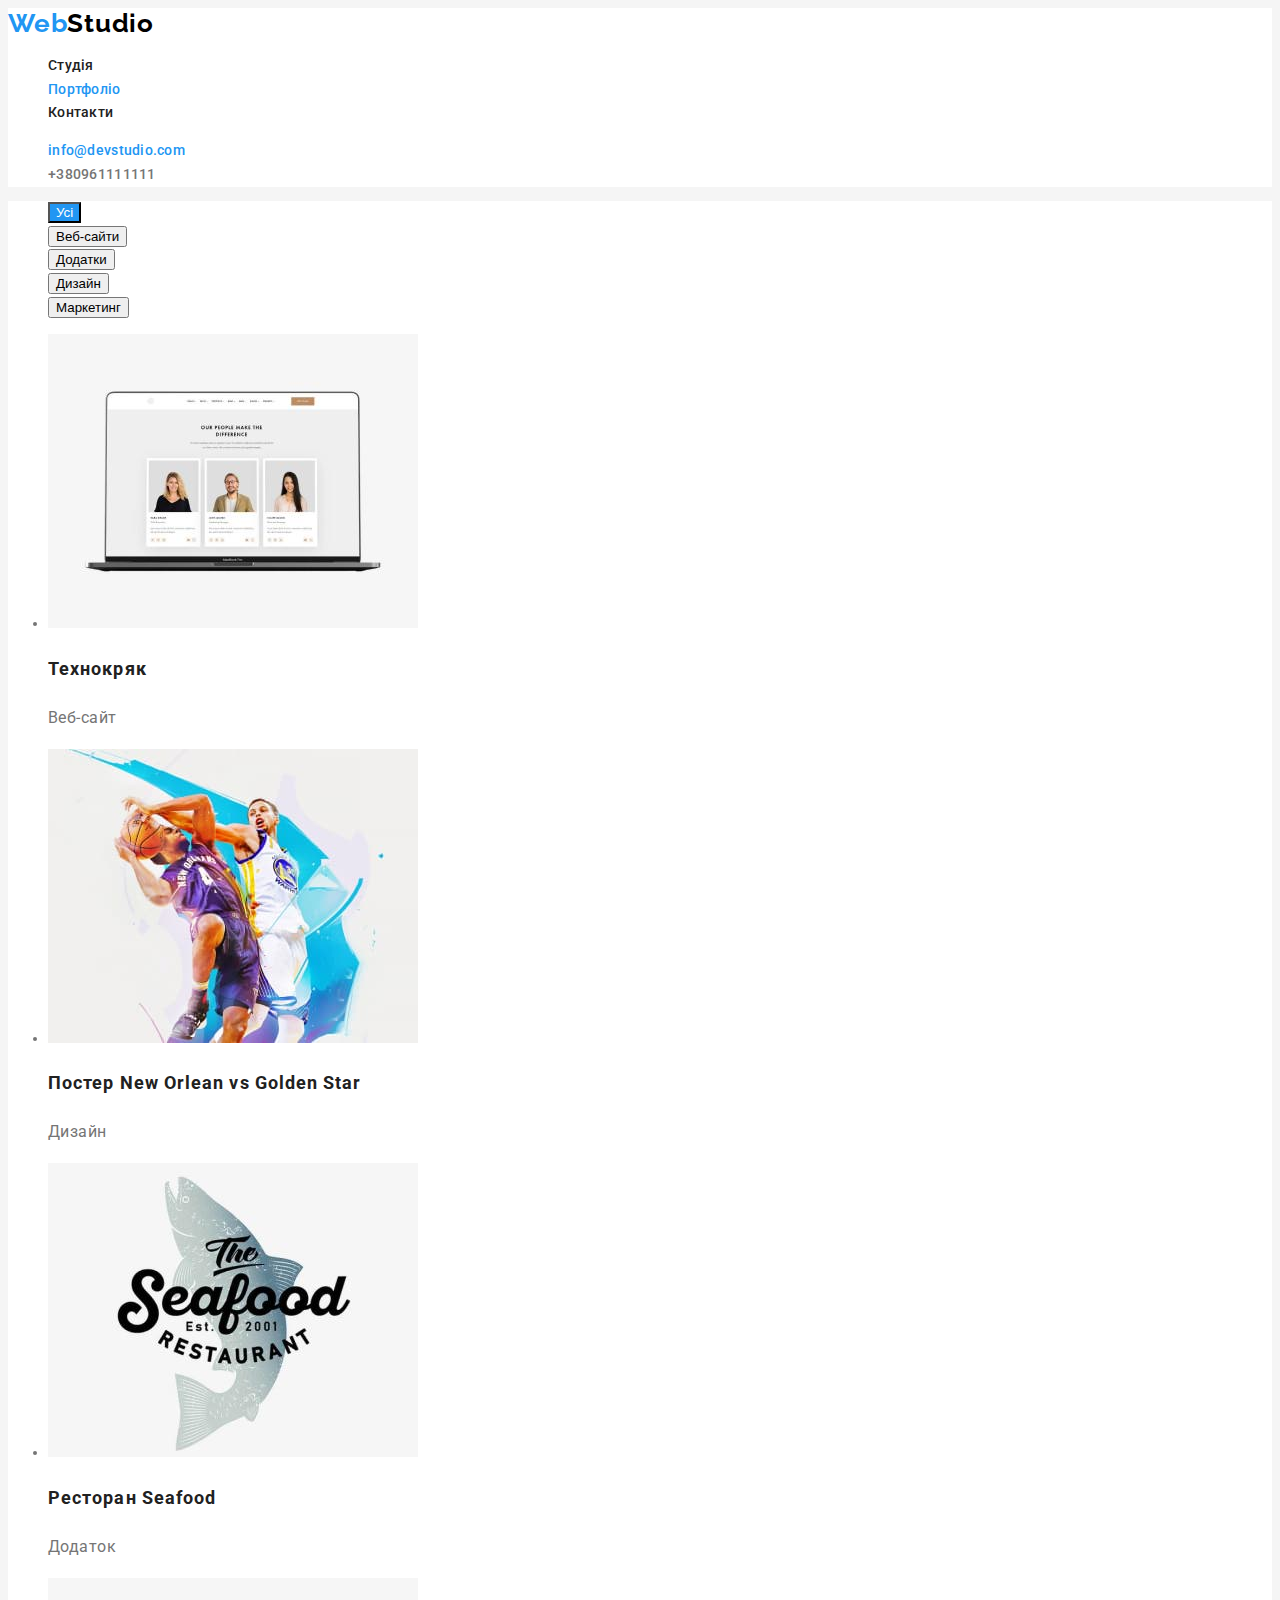
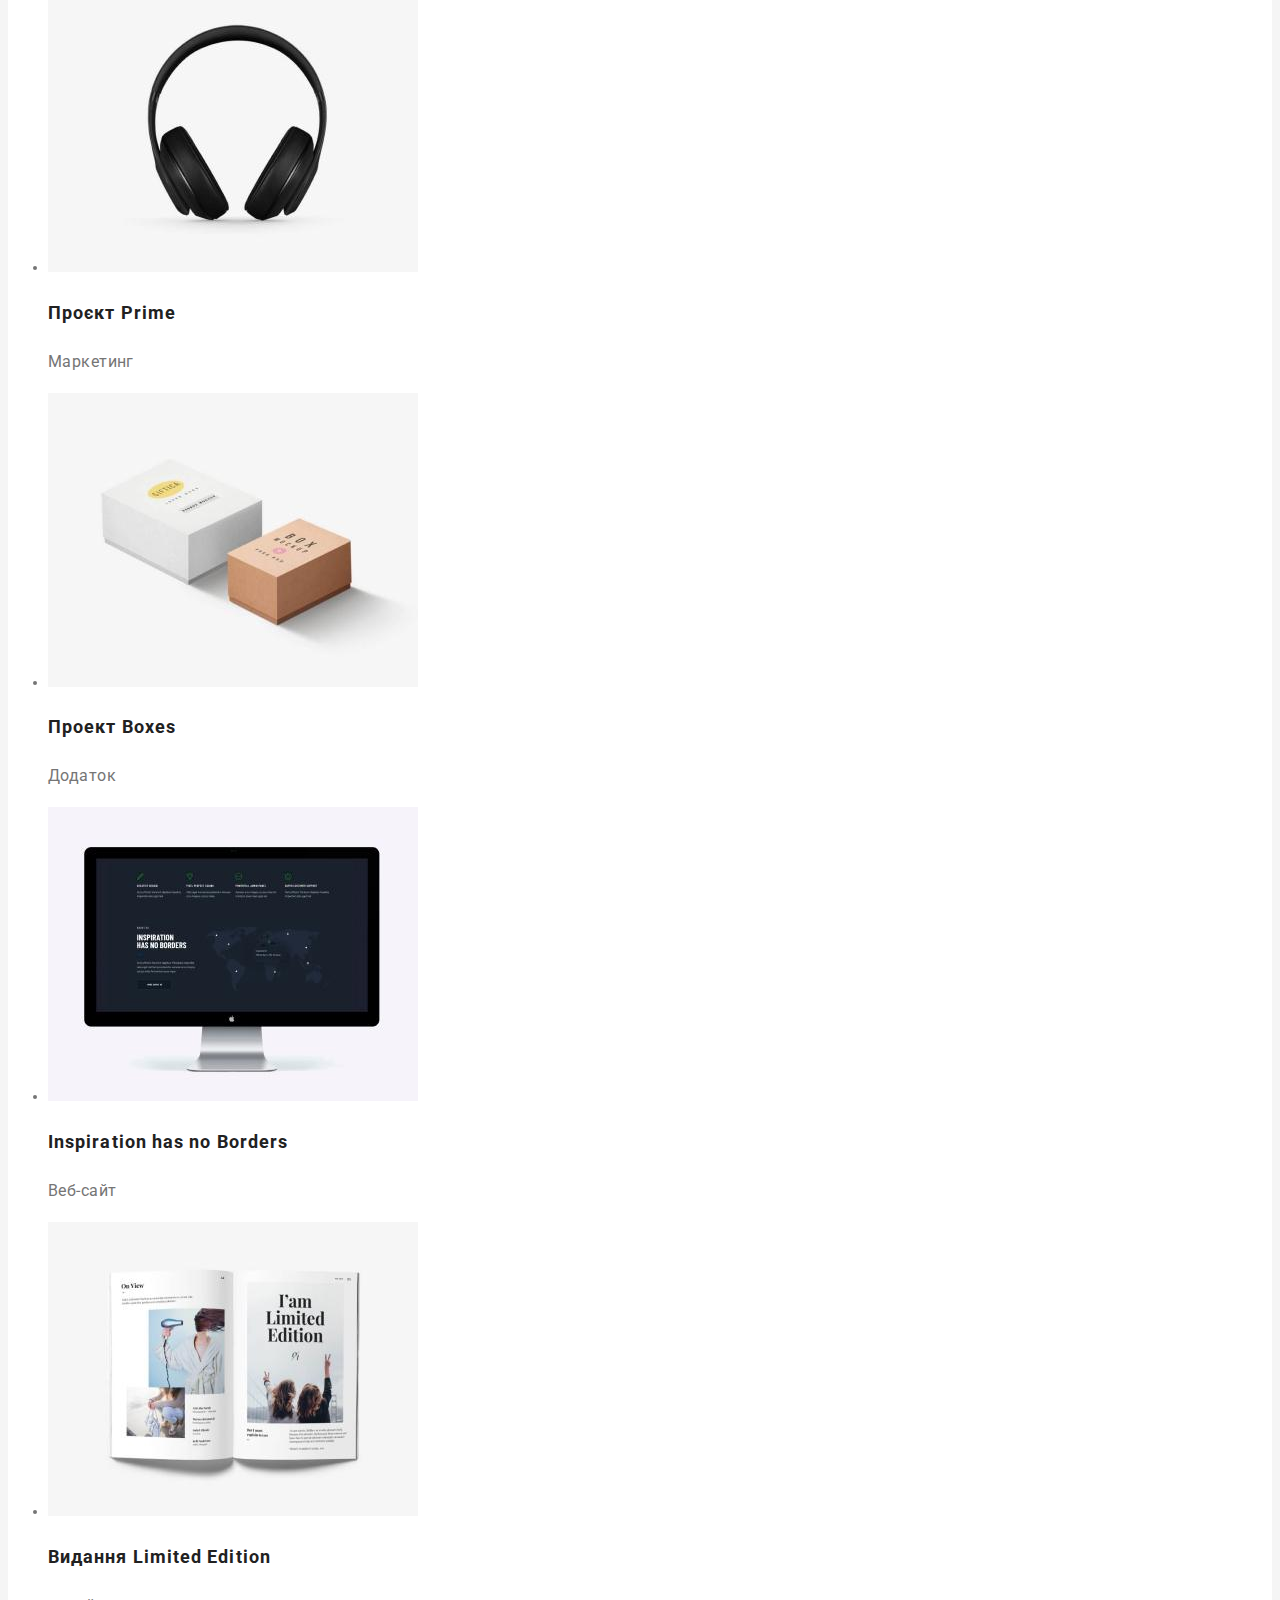
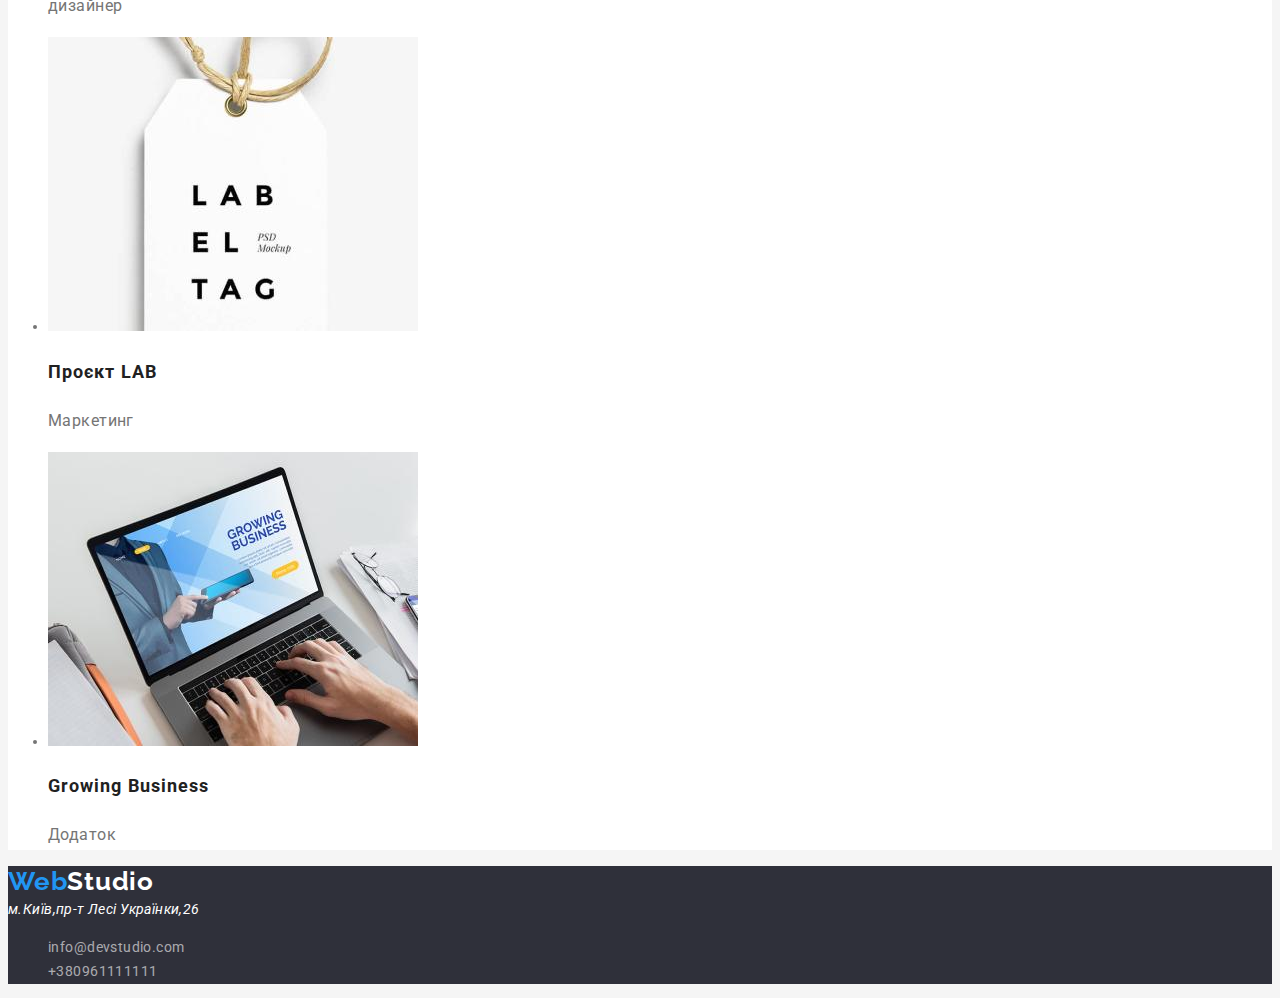
==== portfolio.html @ 0781d9a3 "scc, portfolio.html  Fonts, color" ====
<!DOCTYPE html>
<html lang="uk">
  <head>
    <meta charset="UTF-8" />
    <meta http-equiv="X-UA-Compatible" content="IE=edge" />
    <meta name="viewport" content="width=device-width, initial-scale=1.0" />
    <title>Document</title>
    <link rel="preconnect" href="https://fonts.googleapis.com">
<link rel="preconnect" href="https://fonts.gstatic.com" crossorigin>
<link href="https://fonts.googleapis.com/css2?family=Raleway:wght@700&family=Roboto:wght@400;500;700;900&display=swap" rel="stylesheet">
    <link rel="stylesheet" href="./css/styles.css"/>
  </head>
  <body class="page">
    <header class="page-header">
      <nav>
        <a href="/" class="logo-link link"><span class="logo">Web</span>Studio</a>

        <ul class="site-nav list">
          <li><a href="/" class="site-nav link">Студія</a></li>
          <li><a href="./portfolio.html" class="site-nav link current">Портфоліо</a></li>
          <li><a href="#" class="site-nav link">Контакти</a></li>
        </ul>
      </nav>
      <ul class="contacts list">
        <li><a href="mailto:info@devstudio.com" class="contacts-mail link">info@devstudio.com</a></li>
        <li><a href="tel:+380961111111" class="contacts-tel link">+380961111111</a></li>
      </ul>
    </header>
    <main class="hero-menu">
        <section>
            <h1 hidden> Приклади пректів</h1>
            <ul class="menu list">
                <li><button type="button" class="button">Усі</button></li>
                <li><button type="button" class="button-example">Веб-сайти</button></li>
                <li><button type="button" class="button-example">Додатки</button></li>
                <li><button type="button" class="button-example">Дизайн</button></li>
                <li><button type="button" class="button-example">Маркетинг</button></li>
            </ul>
            <ul>
                <li>
                    <img src="./img/team.jpg" alt="команда">
                    <h2 class="title-examples">Технокряк</h2>
                    <p class="text">Веб-сайт</p>
                </li>
                <li>
                    <img src="./img/bascketball.jpg" alt="Баскетбол">
                    <h2 class="title-examples">Постер New Orlean vs Golden Star
                        </h2>
                    <p class="text">Дизайн</p>
                </li>
                <li>
                    <img src="./img/restaurant.jpg" alt="Ресторан">
                    <h2 class="title-examples">Ресторан Seafood</h2>
                    <p class="text">Додаток</p>
                </li>
                <li>
                    <img src="./img/headphones.jpg" alt="Навушники">
                    <h2 class="title-examples">Проєкт Prime</h2>
                    <p class="text">Маркетинг</p>
                </li>
                <li>
                    <img src="./img/boxes.jpg" alt="Дві коробки">
                    <h2 class="title-examples">Проект Boxes</h2>
                    <p class="text">Додаток</p>
                </li>
                <li>
                    <img src="./img/monitor.jpg" alt="Монітор">
                    <h2 class="title-examples">Inspiration has no Borders
                        </h2>
                    <p class="text">Веб-сайт</p>
                </li>
                <li>
                    <img src="./img/magazine.jpg" alt="Журнал">
                    <h2 class="title-examples">Видання Limited Edition</h2>
                    <p class="text">дизайнер</p>
                </li>
                <li>
                    <img src="./img/label.jpg" alt="Бірка">
                    <h2 class="title-examples">Проєкт LAB</h2>
                    <p class="text">Маркетинг</p>
                </li>
                <li>
                    <img src="./img/laptop.jpg" alt="Ноутбук">
                    <h2 class="title-examples">Growing Business</h2>
                    <p class="text">Додаток</p>
                </li>
            </ul>
        </section>

    </main>
    <footer class="footer">
        <a href="#" class="logo-link link"><span class="logo">Web</span>Studio</a>
        <address>
          <a
            href="https://goo.gl/maps/CPtM"
            target="_blank"
            rel="noopener noreferre nofollow"
            class="link-footer link"
            >м.Київ,пр-т Лесі Українки,26</a
          >
        </address>
        <ul class="footer-contacts list">
          <li><a href="mailto:info@devstudio.com" class="footer-mail link">info@devstudio.com</a></li>
          <li><a href="tel:+380961111111" class="footer-tel link">+380961111111</a></li>
        </ul>
      </footer>
    </body>
  </html>
---- css/styles.css ----
/* вторичный цвет #212121 */
/* цвет основного текста #757575 */
/* белый #FFFFFF */
/* акцент #2196F3 */
/* вторичный цвет фона #2F303A */
/* bcg team #F5F4FA */
/* main bcg #F5F5F5 */
:root{
    --primary-text-color: #757575;
    --title-text-color:  #212121;
    --acent-color: #2196F3;
    --primary-white-color: #FFFFFF;
}
.page {
    background-color: #F5F5F5;
    color: var(--primary-text-color);
    font-family: Roboto, sans-serif;
    font-style: normal;
    font-size: 14px;
    line-height: 1.7;
    letter-spacing: 0.03em;
}
.list{
    list-style: none;
}
.link{
    text-decoration: none;
}
.title{
    color: var(--title-text-color);
    font-weight: 700;
    font-size: 14px;
    line-height: 1.14;
    letter-spacing: 0.03em;
    text-transform: uppercase;
}
/* header */

.logo {
    color: var(--acent-color);
}
.logo-link{
    color: #000000;
    font-family: Raleway, sans-serif;
    font-weight: 700;
    font-size: 26px;
    line-height: 1.19;
    letter-spacing: 0.03em;
}
.page-header {
    background-color: var(--primary-white-color);
}
.site-nav.link.current{
    color: var(--acent-color);
}
.site-nav.link{
    color: #212121;
    font-family: Roboto, sans-serif;
    font-style: normal;
    font-weight: 500;
    font-size: 14px;
    line-height: 1.14;
    letter-spacing: 0.02em;
}
.site-nav.link:hover, .site-nav.link:focus{
    color: var(--acent-color);
}
.contacts-mail{
    color: var(--acent-color);
    font-weight: 500;
    font-size: 14px;
    line-height: 1.14;
    letter-spacing: 0.02em;
}
.contacts-mail:hover, .contacts-mail:focus{
    color: var(--primary-text-color);
}
.contacts-tel{
    color: var(--primary-text-color);
    font-weight: 500;
    font-size: 14px;
    line-height: 1.14;
    letter-spacing: 0.02em;
}
.contacts-tel:hover, .contacts-tel:focus{
    color: var(--acent-color);
}

/* Hero */
.hero{
    background-color: #2F303A;
}
.hero-title{
    color: var(--primary-white-color);
    font-weight: 900;
    font-size: 44px;
    line-height: 1.36;
    text-align: center;
    letter-spacing: 0.06em;
    text-transform: uppercase;
}
.button{
    color: var(--primary-white-color);
    background-color: var(--acent-color);
}
.button:hover, .button:focus{
    color: var(--acent-color);
    background-color: var(--primary-white-color);
}
/* Feature */
/* Work */
.work-title{
    color: var(--title-text-color);
    font-weight: 700;
    font-size: 36px;
    line-height: 1.17;
    text-align: center;
}
/* team */
.team{
    background-color: #F5F4FA;
}
.team-title{
    color: var(--title-text-color);
    font-weight: 700;
    font-size: 36px;
    line-height: 1.17;
    text-align: center;
}
.team-text{
    font-size: 16px;
    line-height: 1.1875;
    text-align: center;
}
/* footer */
.footer{
    background-color: #2F303A;
}
.link-footer{
    color: var(--primary-white-color);
}
.link-footer:hover, .link-footer:focus{
    color: var(--acent-color);
}
.footer-mail,.footer-tel{
    color: rgba(255, 255, 255, 0.6);
    ;
}
.footer-mail:focus, .footer-mail:hover,
.footer-tel:hover, .footer-tel:focus{
    color: var(--acent-color)
}
.footer > .logo-link{
color: var(--primary-white-color);
}
/* Portfolio */
.button-example:hover, .button-example:focus{
    color: var(--primary-white-color);
    background-color: var(--acent-color);}
.title-examples
{
    font-weight: 700;
    font-size: 18px;
    line-height: 2;
    letter-spacing: 0.06em;
    color: #212121;
}
.text{
    font-size: 16px;
    line-height: 1.875;
}
.hero-menu{
    background-color: #fff;
}
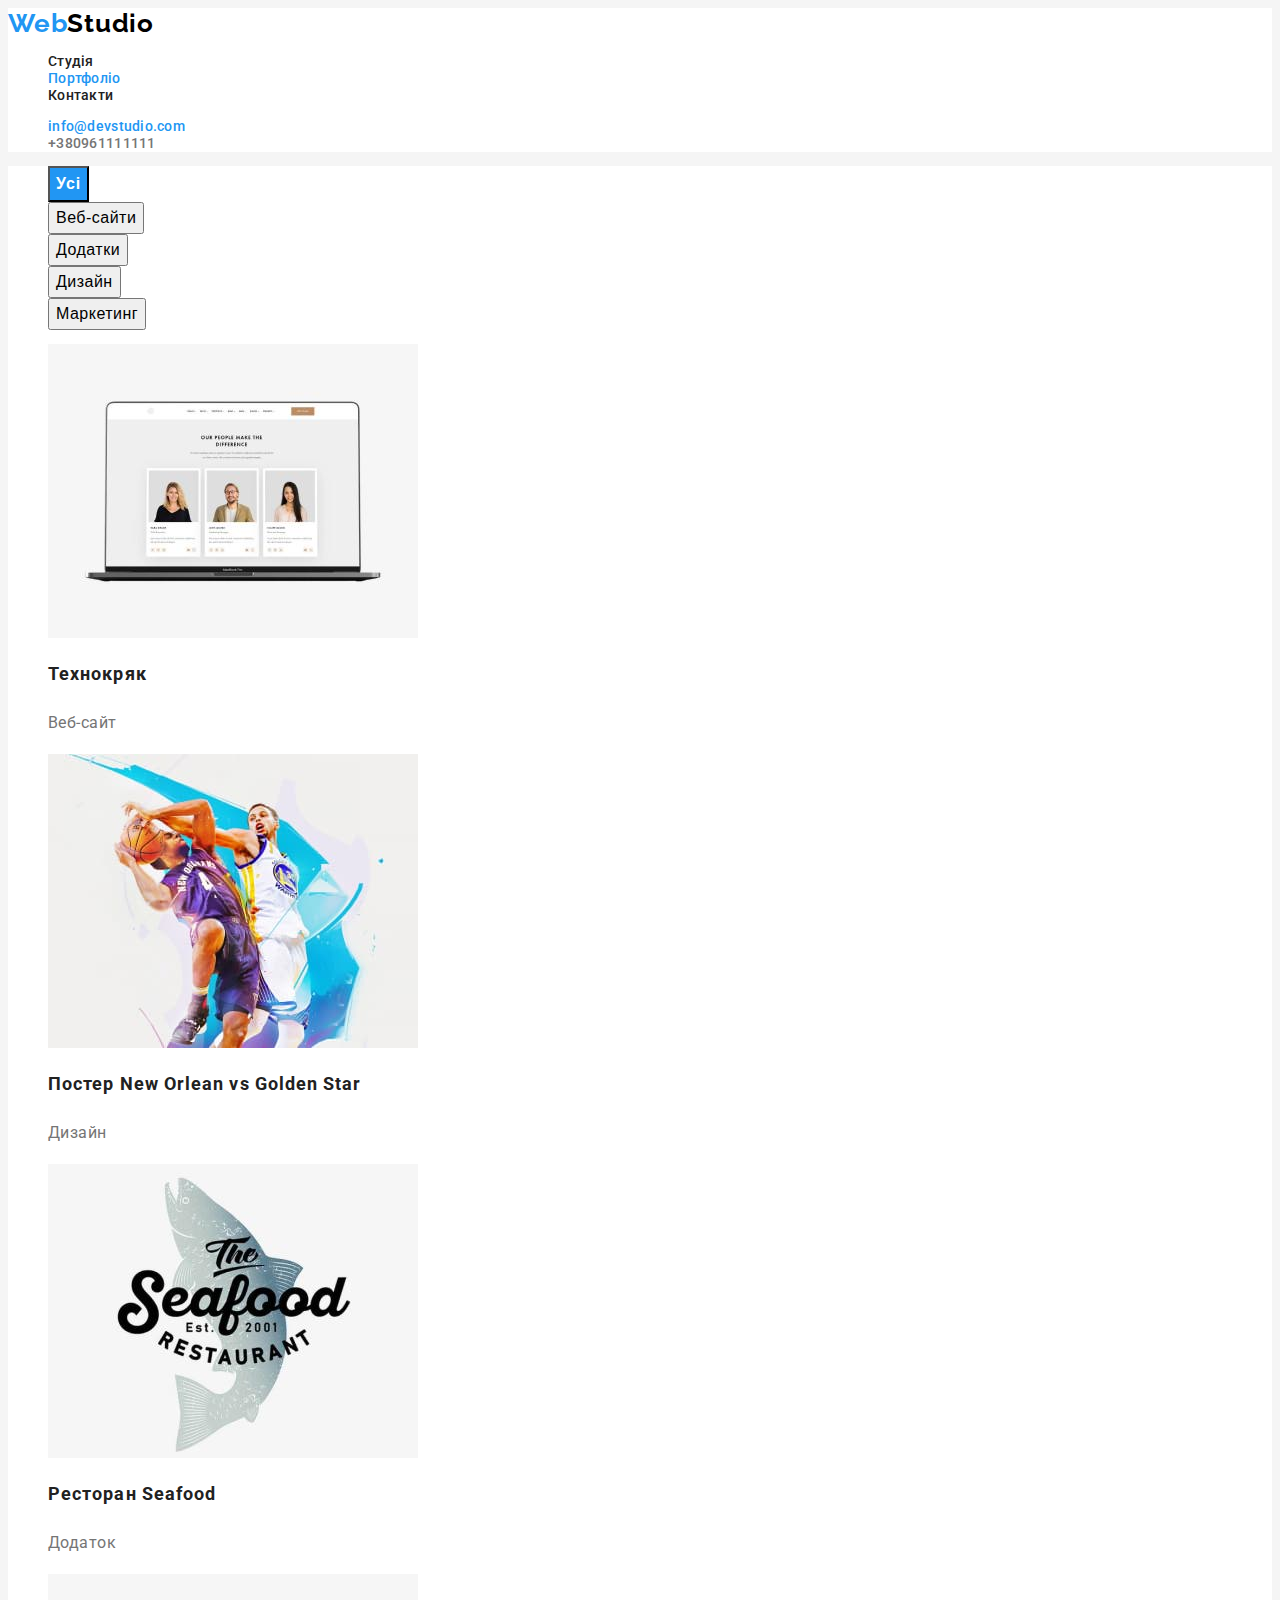
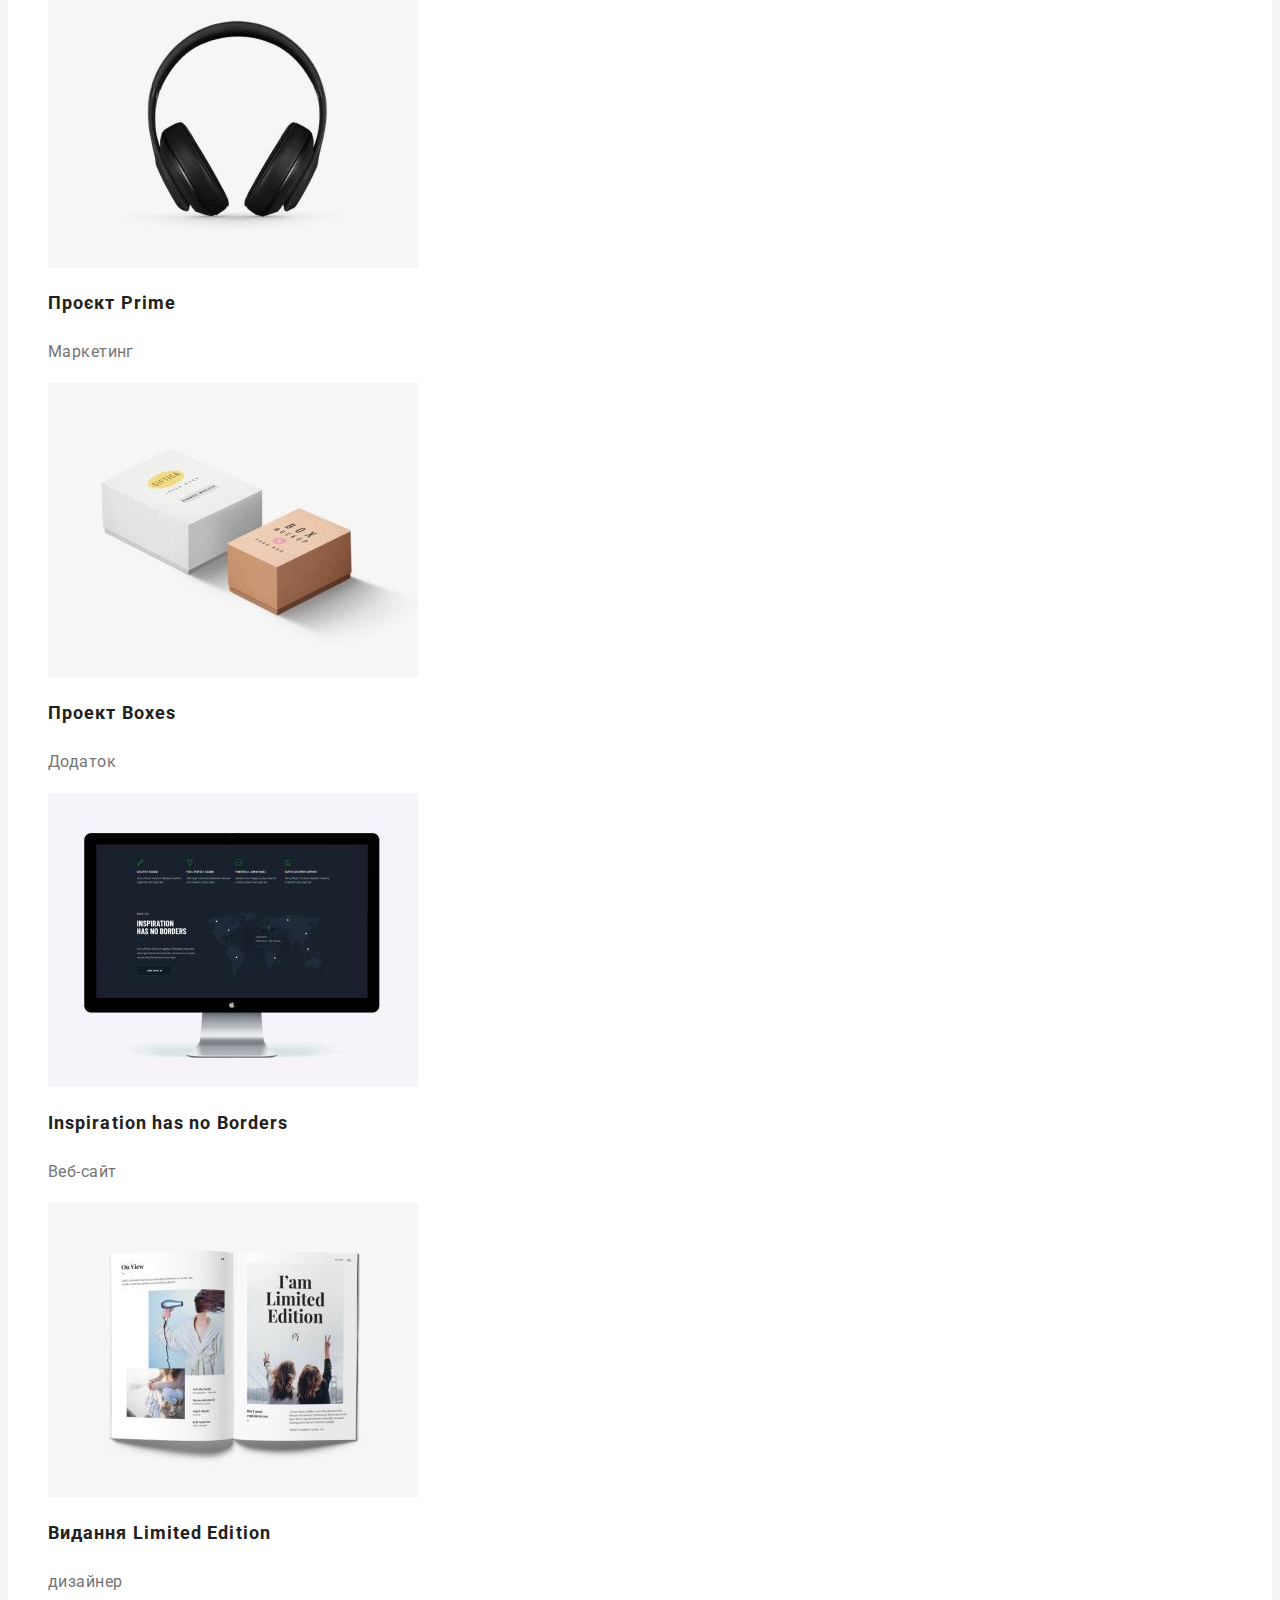
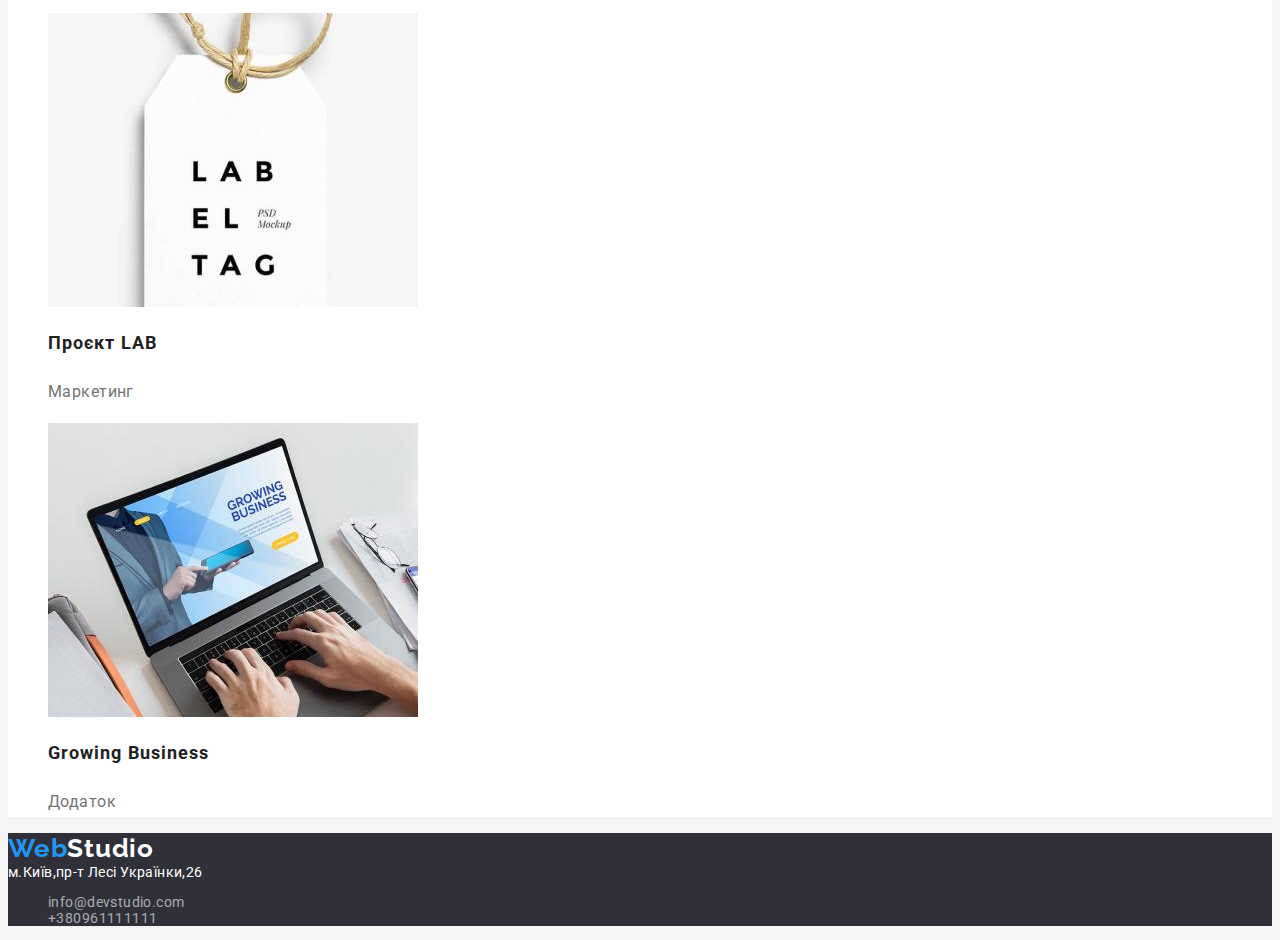
==== commit 95cf762f: "correction css" ====
--- a/portfolio.html
+++ b/portfolio.html
@@ -5,105 +5,128 @@
     <meta http-equiv="X-UA-Compatible" content="IE=edge" />
     <meta name="viewport" content="width=device-width, initial-scale=1.0" />
     <title>Document</title>
-    <link rel="preconnect" href="https://fonts.googleapis.com">
-<link rel="preconnect" href="https://fonts.gstatic.com" crossorigin>
-<link href="https://fonts.googleapis.com/css2?family=Raleway:wght@700&family=Roboto:wght@400;500;700;900&display=swap" rel="stylesheet">
-    <link rel="stylesheet" href="./css/styles.css"/>
+    <link rel="preconnect" href="https://fonts.googleapis.com" />
+    <link rel="preconnect" href="https://fonts.gstatic.com" crossorigin />
+    <link
+      href="https://fonts.googleapis.com/css2?family=Raleway:wght@700&family=Roboto:wght@400;500;700;900&display=swap"
+      rel="stylesheet"
+    />
+    <link rel="stylesheet" href="./css/styles.css" />
   </head>
   <body class="page">
     <header class="page-header">
       <nav>
-        <a href="/" class="logo-link link"><span class="logo">Web</span>Studio</a>
+        <a href="/" class="logo-link link"
+          ><span class="logo">Web</span>Studio</a
+        >
 
         <ul class="site-nav list">
           <li><a href="/" class="site-nav link">Студія</a></li>
-          <li><a href="./portfolio.html" class="site-nav link current">Портфоліо</a></li>
+          <li>
+            <a href="./portfolio.html" class="site-nav link current"
+              >Портфоліо</a
+            >
+          </li>
           <li><a href="#" class="site-nav link">Контакти</a></li>
         </ul>
       </nav>
       <ul class="contacts list">
-        <li><a href="mailto:info@devstudio.com" class="contacts-mail link">info@devstudio.com</a></li>
-        <li><a href="tel:+380961111111" class="contacts-tel link">+380961111111</a></li>
+        <li>
+          <a href="mailto:info@devstudio.com" class="contacts-mail link"
+            >info@devstudio.com</a
+          >
+        </li>
+        <li>
+          <a href="tel:+380961111111" class="contacts-tel link"
+            >+380961111111</a
+          >
+        </li>
       </ul>
     </header>
     <main class="hero-menu">
-        <section>
-            <h1 hidden> Приклади пректів</h1>
-            <ul class="menu list">
-                <li><button type="button" class="button">Усі</button></li>
-                <li><button type="button" class="button-example">Веб-сайти</button></li>
-                <li><button type="button" class="button-example">Додатки</button></li>
-                <li><button type="button" class="button-example">Дизайн</button></li>
-                <li><button type="button" class="button-example">Маркетинг</button></li>
-            </ul>
-            <ul>
-                <li>
-                    <img src="./img/team.jpg" alt="команда">
-                    <h2 class="title-examples">Технокряк</h2>
-                    <p class="text">Веб-сайт</p>
-                </li>
-                <li>
-                    <img src="./img/bascketball.jpg" alt="Баскетбол">
-                    <h2 class="title-examples">Постер New Orlean vs Golden Star
-                        </h2>
-                    <p class="text">Дизайн</p>
-                </li>
-                <li>
-                    <img src="./img/restaurant.jpg" alt="Ресторан">
-                    <h2 class="title-examples">Ресторан Seafood</h2>
-                    <p class="text">Додаток</p>
-                </li>
-                <li>
-                    <img src="./img/headphones.jpg" alt="Навушники">
-                    <h2 class="title-examples">Проєкт Prime</h2>
-                    <p class="text">Маркетинг</p>
-                </li>
-                <li>
-                    <img src="./img/boxes.jpg" alt="Дві коробки">
-                    <h2 class="title-examples">Проект Boxes</h2>
-                    <p class="text">Додаток</p>
-                </li>
-                <li>
-                    <img src="./img/monitor.jpg" alt="Монітор">
-                    <h2 class="title-examples">Inspiration has no Borders
-                        </h2>
-                    <p class="text">Веб-сайт</p>
-                </li>
-                <li>
-                    <img src="./img/magazine.jpg" alt="Журнал">
-                    <h2 class="title-examples">Видання Limited Edition</h2>
-                    <p class="text">дизайнер</p>
-                </li>
-                <li>
-                    <img src="./img/label.jpg" alt="Бірка">
-                    <h2 class="title-examples">Проєкт LAB</h2>
-                    <p class="text">Маркетинг</p>
-                </li>
-                <li>
-                    <img src="./img/laptop.jpg" alt="Ноутбук">
-                    <h2 class="title-examples">Growing Business</h2>
-                    <p class="text">Додаток</p>
-                </li>
-            </ul>
-        </section>
-
+      <section>
+        <h1 hidden>Приклади пректів</h1>
+        <ul class="menu list">
+          <li><button type="button" class="button">Усі</button></li>
+          <li>
+            <button type="button" class="button-example">Веб-сайти</button>
+          </li>
+          <li><button type="button" class="button-example">Додатки</button></li>
+          <li><button type="button" class="button-example">Дизайн</button></li>
+          <li>
+            <button type="button" class="button-example">Маркетинг</button>
+          </li>
+        </ul>
+        <ul class="examples list">
+          <li>
+            <img src="./img/team.jpg" alt="команда" />
+            <h2 class="title-examples">Технокряк</h2>
+            <p class="text">Веб-сайт</p>
+          </li>
+          <li>
+            <img src="./img/bascketball.jpg" alt="Баскетбол" />
+            <h2 class="title-examples">Постер New Orlean vs Golden Star</h2>
+            <p class="text">Дизайн</p>
+          </li>
+          <li>
+            <img src="./img/restaurant.jpg" alt="Ресторан" />
+            <h2 class="title-examples">Ресторан Seafood</h2>
+            <p class="text">Додаток</p>
+          </li>
+          <li>
+            <img src="./img/headphones.jpg" alt="Навушники" />
+            <h2 class="title-examples">Проєкт Prime</h2>
+            <p class="text">Маркетинг</p>
+          </li>
+          <li>
+            <img src="./img/boxes.jpg" alt="Дві коробки" />
+            <h2 class="title-examples">Проект Boxes</h2>
+            <p class="text">Додаток</p>
+          </li>
+          <li>
+            <img src="./img/monitor.jpg" alt="Монітор" />
+            <h2 class="title-examples">Inspiration has no Borders</h2>
+            <p class="text">Веб-сайт</p>
+          </li>
+          <li>
+            <img src="./img/magazine.jpg" alt="Журнал" />
+            <h2 class="title-examples">Видання Limited Edition</h2>
+            <p class="text">дизайнер</p>
+          </li>
+          <li>
+            <img src="./img/label.jpg" alt="Бірка" />
+            <h2 class="title-examples">Проєкт LAB</h2>
+            <p class="text">Маркетинг</p>
+          </li>
+          <li>
+            <img src="./img/laptop.jpg" alt="Ноутбук" />
+            <h2 class="title-examples">Growing Business</h2>
+            <p class="text">Додаток</p>
+          </li>
+        </ul>
+      </section>
     </main>
     <footer class="footer">
-        <a href="#" class="logo-link link"><span class="logo">Web</span>Studio</a>
-        <address>
-          <a
-            href="https://goo.gl/maps/CPtM"
-            target="_blank"
-            rel="noopener noreferre nofollow"
-            class="link-footer link"
-            >м.Київ,пр-т Лесі Українки,26</a
+      <a href="#" class="logo-link link"><span class="logo">Web</span>Studio</a>
+      <address>
+        <a
+          href="https://goo.gl/maps/CPtM"
+          target="_blank"
+          rel="noopener noreferre nofollow"
+          class="link-footer link"
+          >м.Київ,пр-т Лесі Українки,26</a
+        >
+      </address>
+      <ul class="footer-contacts list">
+        <li>
+          <a href="mailto:info@devstudio.com" class="footer-mail link"
+            >info@devstudio.com</a
           >
-        </address>
-        <ul class="footer-contacts list">
-          <li><a href="mailto:info@devstudio.com" class="footer-mail link">info@devstudio.com</a></li>
-          <li><a href="tel:+380961111111" class="footer-tel link">+380961111111</a></li>
-        </ul>
-      </footer>
-    </body>
-  </html>
-  +        </li>
+        <li>
+          <a href="tel:+380961111111" class="footer-tel link">+380961111111</a>
+        </li>
+      </ul>
+    </footer>
+  </body>
+</html>
--- a/css/styles.css
+++ b/css/styles.css
@@ -17,7 +17,6 @@
     font-family: Roboto, sans-serif;
     font-style: normal;
     font-size: 14px;
-    line-height: 1.7;
     letter-spacing: 0.03em;
 }
 .list{
@@ -28,12 +27,10 @@
 }
 .title{
     color: var(--title-text-color);
-    font-weight: 700;
     font-size: 14px;
     line-height: 1.14;
     letter-spacing: 0.03em;
-    text-transform: uppercase;
-}
+    }
 /* header */
 
 .logo {
@@ -55,7 +52,6 @@
 }
 .site-nav.link{
     color: #212121;
-    font-family: Roboto, sans-serif;
     font-style: normal;
     font-weight: 500;
     font-size: 14px;
@@ -98,20 +94,30 @@
     text-align: center;
     letter-spacing: 0.06em;
     text-transform: uppercase;
-}
+   }
 .button{
     color: var(--primary-white-color);
     background-color: var(--acent-color);
+    font-weight: 700;
+    font-size: 16px;
+    line-height: 1.875;
+    display: flex;
+    align-items: center;
+    text-align: center;
+    letter-spacing: 0.06em;
+
 }
 .button:hover, .button:focus{
     color: var(--acent-color);
     background-color: var(--primary-white-color);
 }
 /* Feature */
+.feature.list > .title{
+    text-transform: uppercase;
+}
 /* Work */
 .work-title{
     color: var(--title-text-color);
-    font-weight: 700;
     font-size: 36px;
     line-height: 1.17;
     text-align: center;
@@ -122,7 +128,6 @@
 }
 .team-title{
     color: var(--title-text-color);
-    font-weight: 700;
     font-size: 36px;
     line-height: 1.17;
     text-align: center;
@@ -138,6 +143,7 @@
 }
 .link-footer{
     color: var(--primary-white-color);
+    font-style: normal;
 }
 .link-footer:hover, .link-footer:focus{
     color: var(--acent-color);
@@ -157,9 +163,16 @@
 .button-example:hover, .button-example:focus{
     color: var(--primary-white-color);
     background-color: var(--acent-color);}
+.button-example{
+    font-weight: 500;
+    font-size: 16px;
+    line-height: 1.625;
+    text-align: center;
+    letter-spacing: 0.03em;
+
+}
 .title-examples
 {
-    font-weight: 700;
     font-size: 18px;
     line-height: 2;
     letter-spacing: 0.06em;
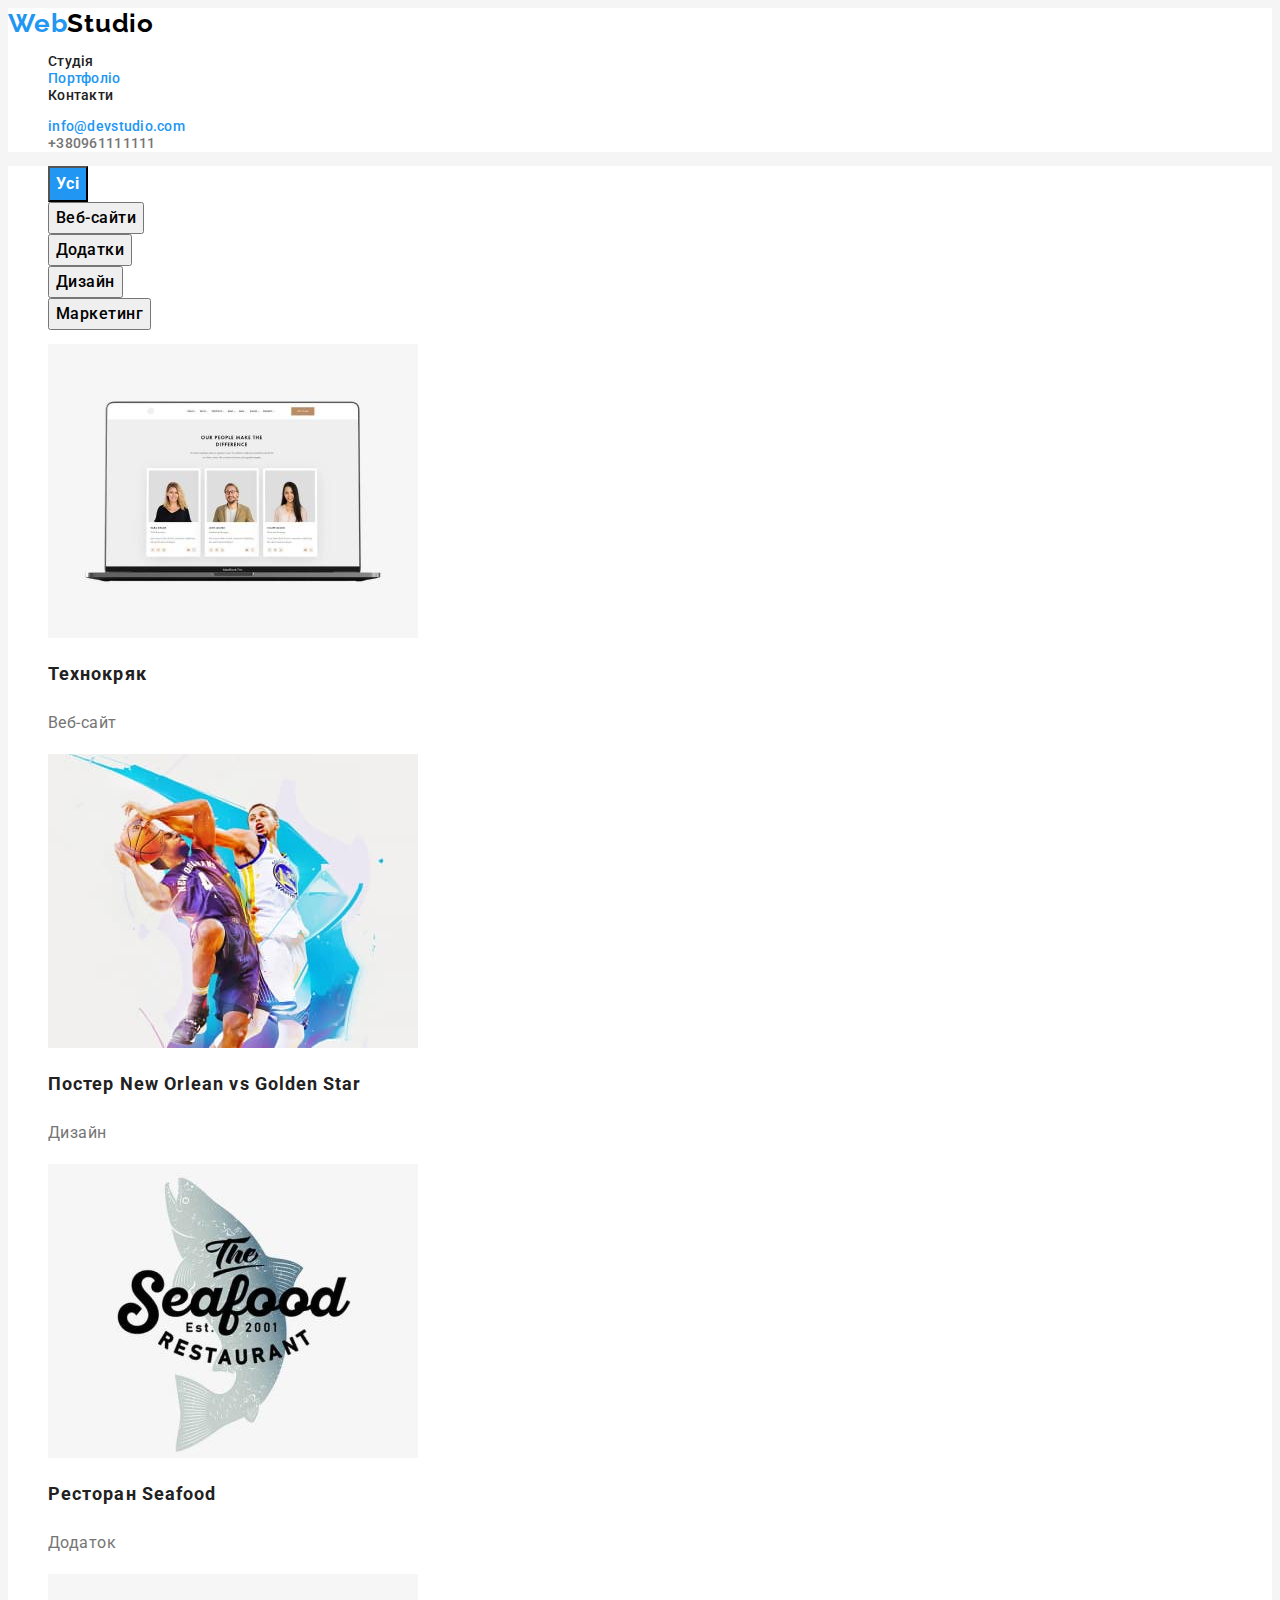
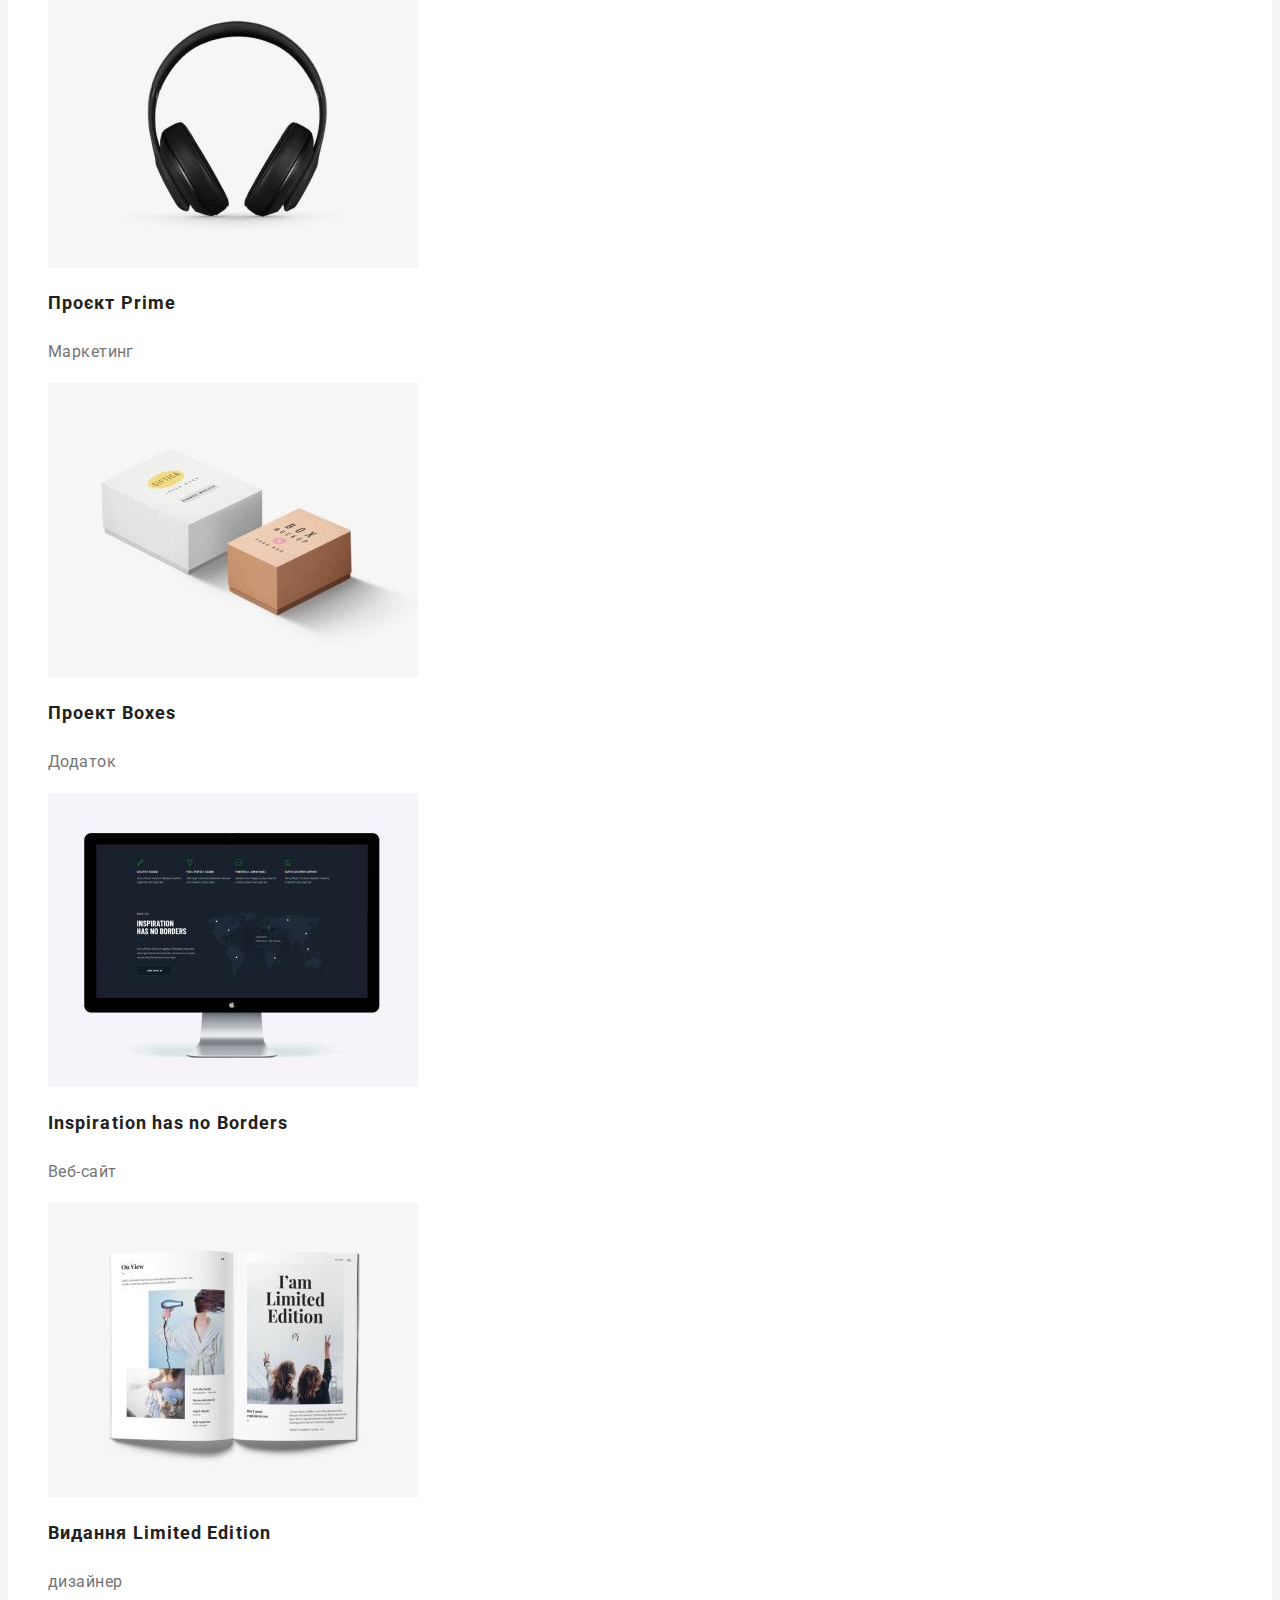
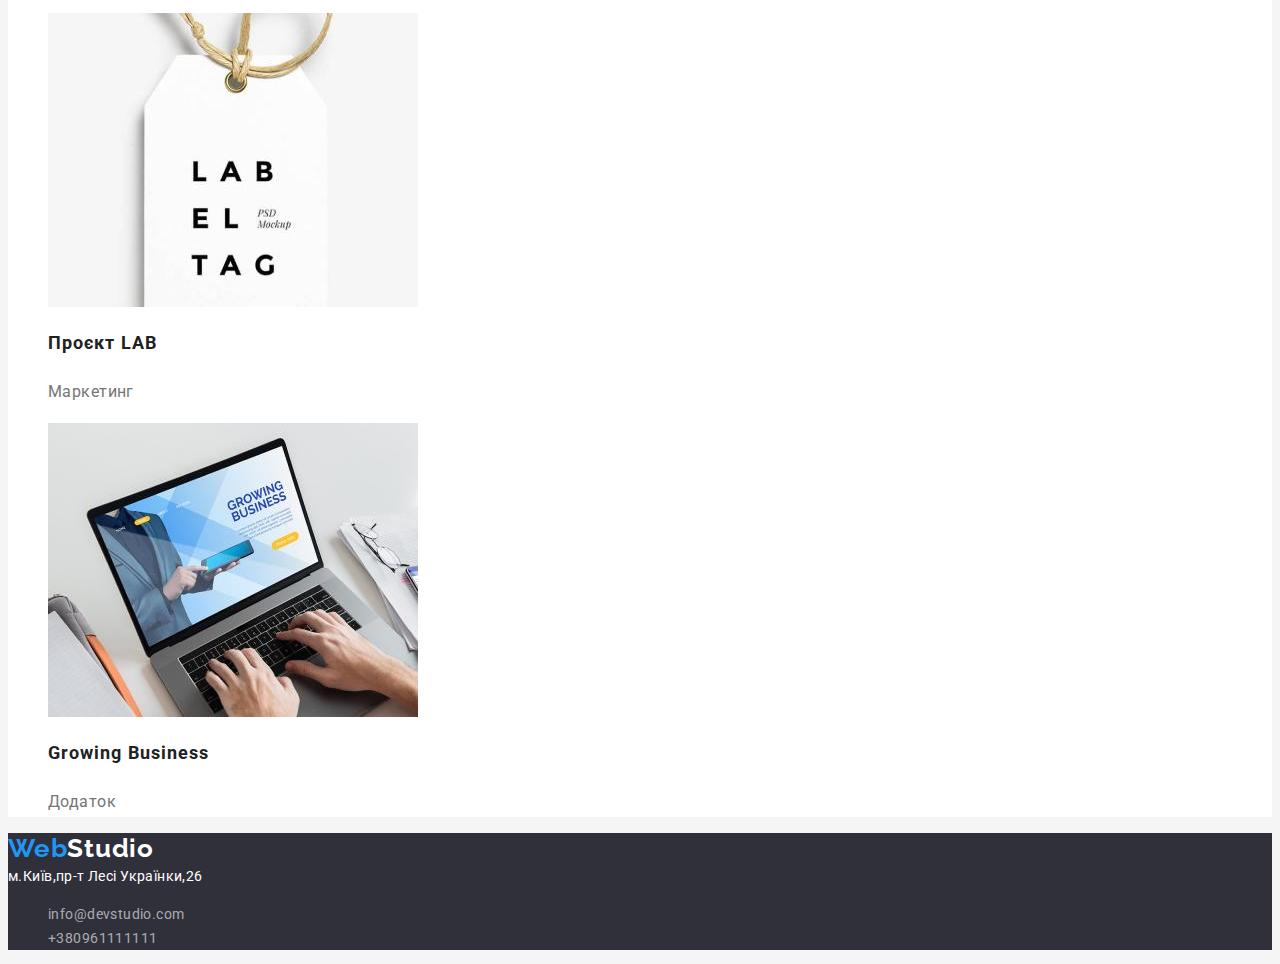
==== commit 7569eab6: "title correction" ====
--- a/portfolio.html
+++ b/portfolio.html
@@ -16,12 +16,12 @@
   <body class="page">
     <header class="page-header">
       <nav>
-        <a href="/" class="logo-link link"
+        <a href="./index.html" class="logo-link link"
           ><span class="logo">Web</span>Studio</a
         >
 
         <ul class="site-nav list">
-          <li><a href="/" class="site-nav link">Студія</a></li>
+          <li><a href="./index.html" class="site-nav link">Студія</a></li>
           <li>
             <a href="./portfolio.html" class="site-nav link current"
               >Портфоліо</a
@@ -107,7 +107,7 @@
       </section>
     </main>
     <footer class="footer">
-      <a href="#" class="logo-link link"><span class="logo">Web</span>Studio</a>
+      <a href="./index.html" class="logo-link link"><span class="logo">Web</span>Studio</a>
       <address>
         <a
           href="https://goo.gl/maps/CPtM"
--- a/css/styles.css
+++ b/css/styles.css
@@ -96,6 +96,7 @@
     text-transform: uppercase;
    }
 .button{
+    font-family: Roboto, sans-serif;
     color: var(--primary-white-color);
     background-color: var(--acent-color);
     font-weight: 700;
@@ -105,7 +106,6 @@
     align-items: center;
     text-align: center;
     letter-spacing: 0.06em;
-
 }
 .button:hover, .button:focus{
     color: var(--acent-color);
@@ -114,6 +114,10 @@
 /* Feature */
 .feature.list > .title{
     text-transform: uppercase;
+}
+.text-title{
+    font-size: 14px;
+line-height: 1.7142;
 }
 /* Work */
 .work-title{
@@ -137,6 +141,12 @@
     line-height: 1.1875;
     text-align: center;
 }
+.title-people{
+    font-weight: 500;
+    font-size: 16px;
+    line-height: 1.1875;
+    text-align: center;
+}
 /* footer */
 .footer{
     background-color: #2F303A;
@@ -144,6 +154,8 @@
 .link-footer{
     color: var(--primary-white-color);
     font-style: normal;
+    font-size: 14px;
+    line-height: 1.7143;
 }
 .link-footer:hover, .link-footer:focus{
     color: var(--acent-color);
@@ -151,6 +163,12 @@
 .footer-mail,.footer-tel{
     color: rgba(255, 255, 255, 0.6);
     ;
+    font-family: 'Roboto';
+    font-style: normal;
+    font-weight: 400;
+    font-size: 14px;
+    line-height: 1.71434;
+    letter-spacing: 0.03em;
 }
 .footer-mail:focus, .footer-mail:hover,
 .footer-tel:hover, .footer-tel:focus{
@@ -164,6 +182,7 @@
     color: var(--primary-white-color);
     background-color: var(--acent-color);}
 .button-example{
+    font-family: Roboto, sans-serif;
     font-weight: 500;
     font-size: 16px;
     line-height: 1.625;
